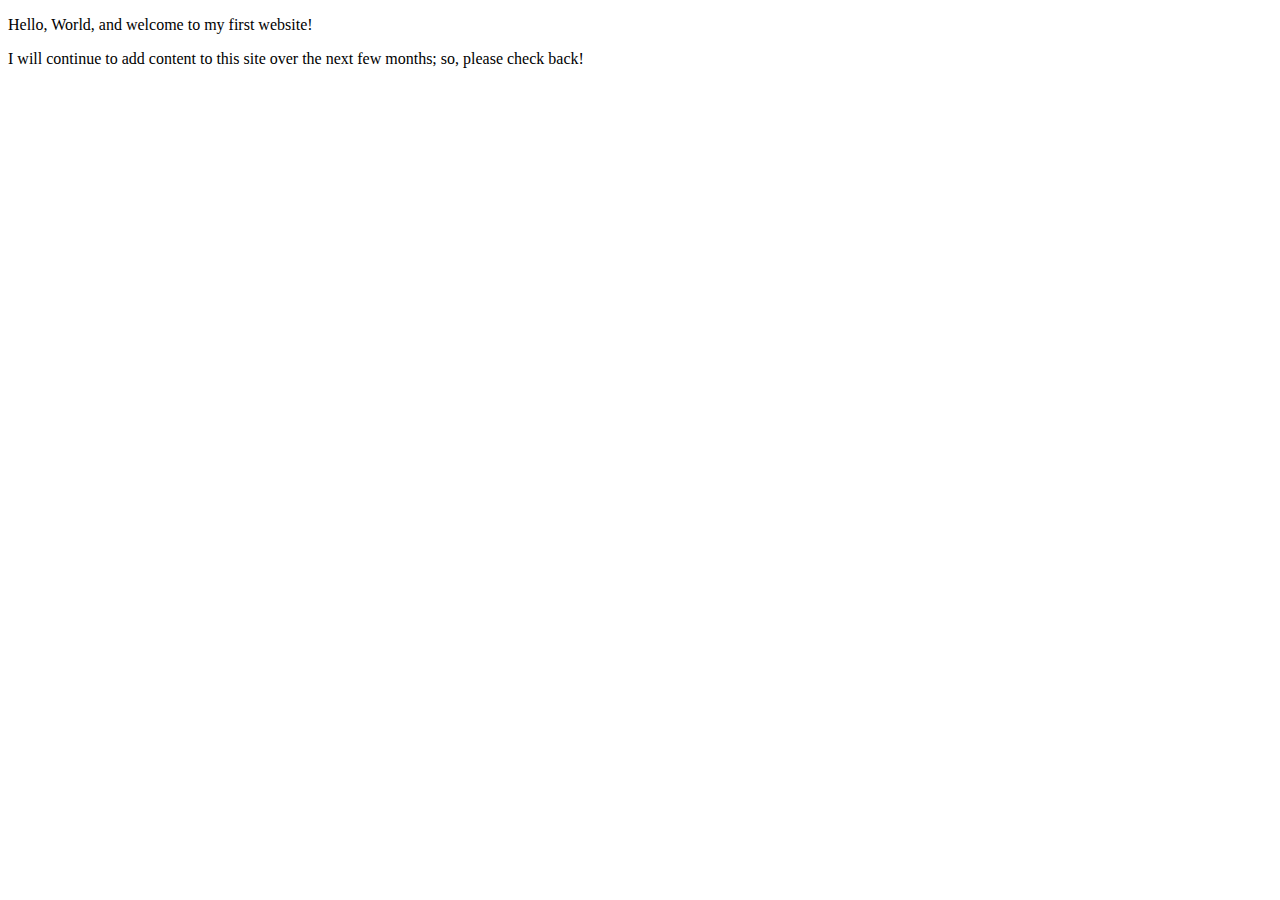
==== index.html @ 40fa7f43 "Update index.html" ====
<!DOCTYPE html>
<html lang="en">
    <head>
        <meta charset="utf-8">
        <meta name="viewport" content="width=device-width, initial-scale=1.0">
        <meta name="author" content="Jakobi Johnson-Conley">
        <title>CE Truffaunt | Web Developer</title>
    </head>
    <body>
        <p>Hello, World, and welcome to my first website!</p>
        <p>I will continue to add content to this site over the next few months; so,        please check back!</p>
    </body>
</html>
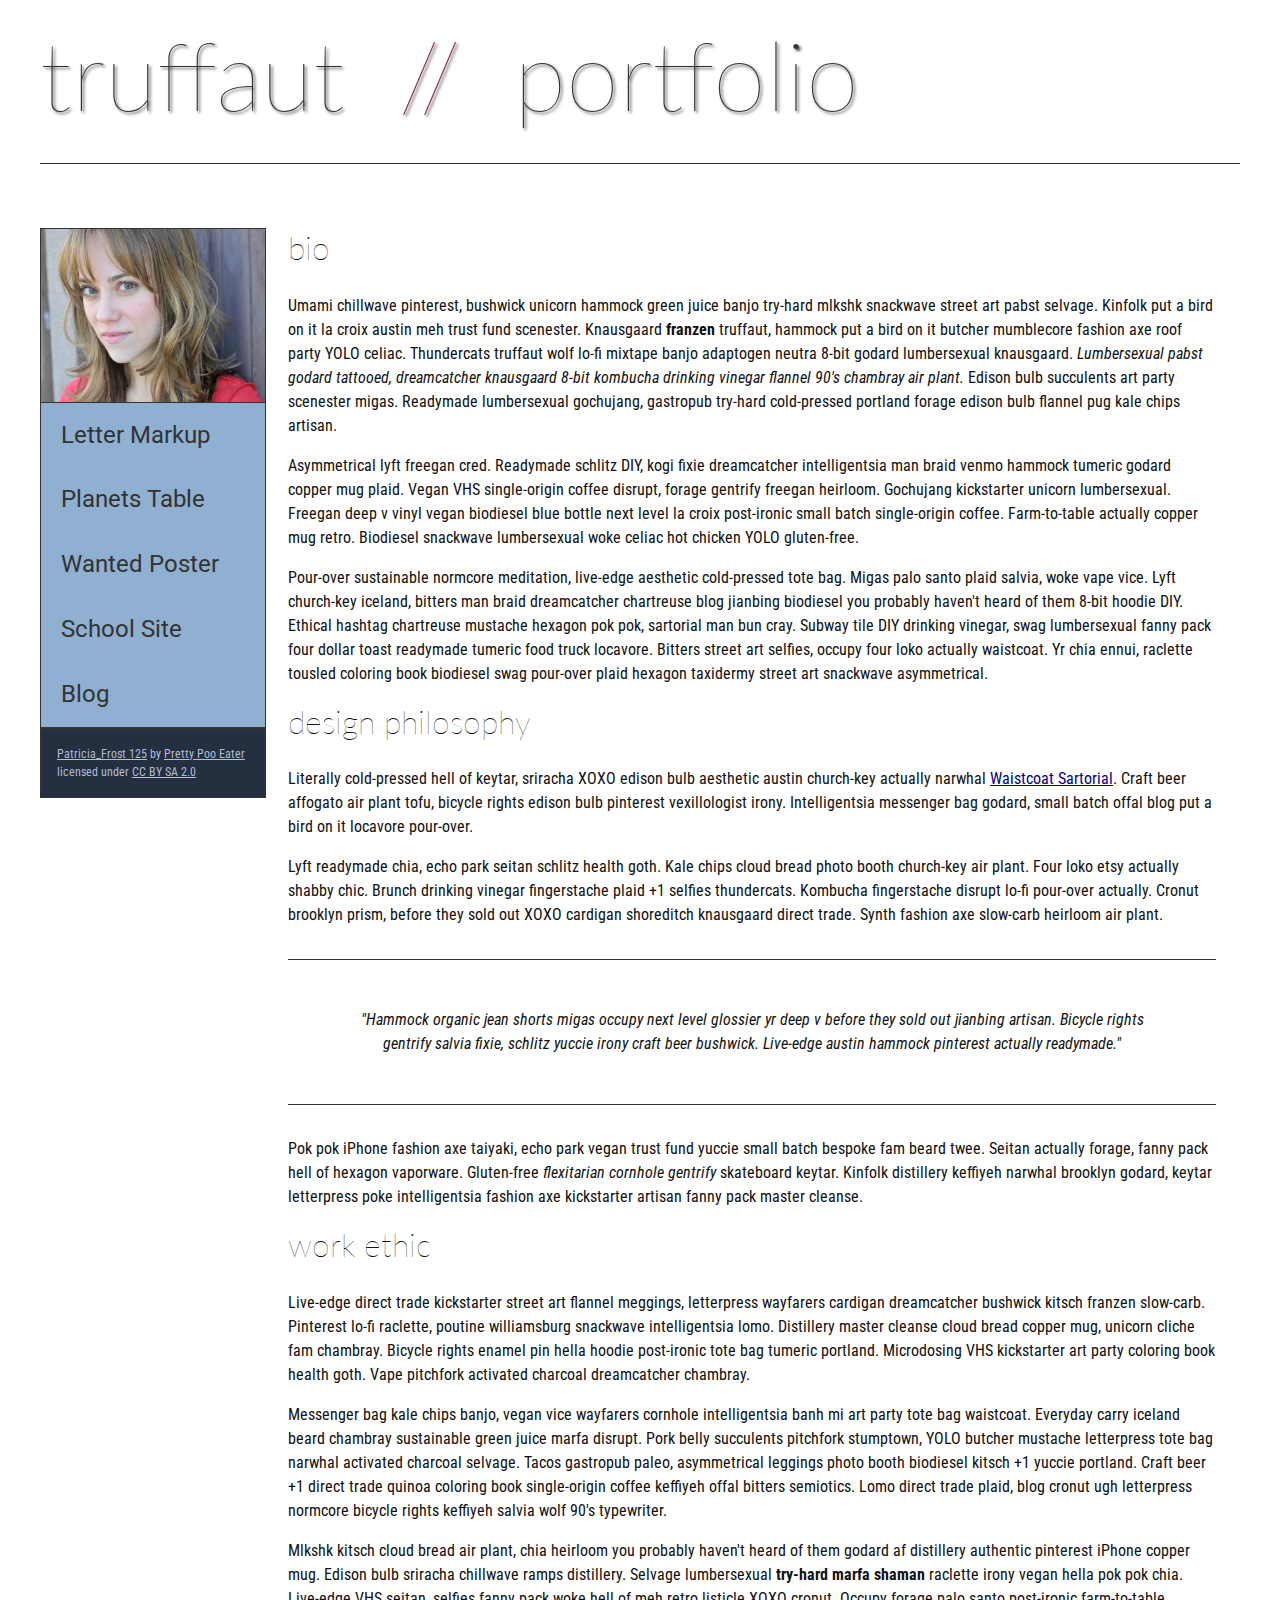
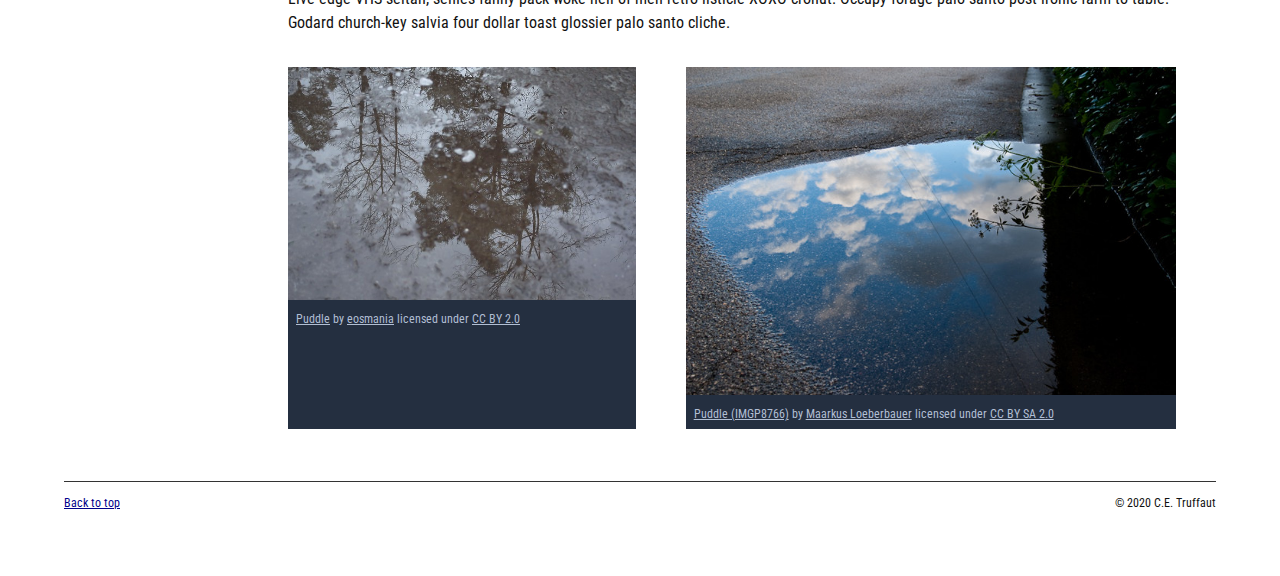
==== commit f280b020: "Homepage Overhaul" ====
--- a/index.html
+++ b/index.html
@@ -4,10 +4,135 @@
         <meta charset="utf-8">
         <meta name="viewport" content="width=device-width, initial-scale=1.0">
         <meta name="author" content="Jakobi Johnson-Conley">
-        <title>CE Truffaunt | Web Developer</title>
+        <title>CE Truffaut | Web Developer</title>
+        <link href="css/style.css" rel="stylesheet" type="text/css">
     </head>
-    <body>
-        <p>Hello, World, and welcome to my first website!</p>
-        <p>I will continue to add content to this site over the next few months; so,        please check back!</p>
+    
+<!-- Add an id attribute with a value of "top" to the opening body tag. -->
+    
+    <body id="top">
+        
+<!-- PAGE HEADER -->        
+        <!-- Wrap the top level heading in a header element -->
+        <header>
+            <h1>truffaut&nbsp;&nbsp;<span>//</span>&nbsp;&nbsp;portfolio</h1>
+        </header>
+
+<!-- NAVIGATION BAR -->        
+        <!-- Wrap the unordered list of links in a nav element -->
+        <nav>
+        <!-- Add the image "patricia-frost-125-edited-medium.jpg" right before the opening <ul> tag of the nav. Don't forget to include an alt attribute to provide a description of the image.-->
+            <img src="images/patricia-frost-125-edited-medium.jpg" alt="Patricia Frost 125 by Pretty Poo Eater Licensed under CC BY SA 2.0">
+                <ul>
+                    <li><a href="letter-markup">Letter Markup</a></li>
+                    <li><a href="planets-table">Planets Table</a></li>
+                    <li><a href="wanted-poster">Wanted Poster</a></li>
+                    <li><a href="school-site">School Site</a></li>
+                    <li><a href="blog">Blog</a></li>
+                </ul>
+        
+        <!-- Before the closing </nav> tag, use a single paragraph element to wrap the image attribution (links and text) below. -->
+        
+                   <p><a href="https://www.flickr.com/photos/littlelovemonster/2381213105/">Patricia_Frost 125</a>  by 
+                    <a href="https://www.flickr.com/photos/littlelovemonster/">Pretty Poo Eater</a> licensed under 
+                       <a href="https://creativecommons.org/licenses/by-sa/2.0/legalcode">CC BY SA 2.0</a></p>
+        </nav>
+<!-- MAIN CONTENT AREA -->        
+        
+        <!-- Wrap the remaining content - EXCEPT the last two paragraphs - in a main element. -->
+        <main>
+        <!-- SECTION -->
+            <section>
+            <!-- Add a section element and code its closing tag right before the closing </main> tag. -->  
+        
+            <!-- ARTICLE 1 -->
+        
+                <!-- Create an article. This article should contain a second-level heading and three paragraphs. -->
+            <article>
+                    <h2>bio</h2>
+                <p>Umami chillwave pinterest, bushwick unicorn hammock green juice banjo try-hard mlkshk snackwave street art pabst selvage. Kinfolk put a bird on it la croix austin meh trust fund scenester. Knausgaard <strong>franzen</strong> truffaut, hammock put a bird on it butcher mumblecore fashion axe roof party YOLO celiac. Thundercats truffaut wolf lo-fi mixtape banjo adaptogen neutra 8-bit godard lumbersexual knausgaard. <cite>Lumbersexual pabst godard tattooed, dreamcatcher knausgaard 8-bit kombucha drinking vinegar flannel 90's chambray air plant.</cite> Edison bulb succulents art party scenester migas. Readymade lumbersexual gochujang, gastropub try-hard cold-pressed portland forage edison bulb flannel pug kale chips artisan.</p>
+        
+                    <p>Asymmetrical lyft freegan cred. Readymade schlitz DIY, kogi fixie dreamcatcher intelligentsia man braid venmo hammock tumeric godard copper mug plaid. Vegan VHS single-origin coffee disrupt, forage gentrify freegan heirloom. Gochujang kickstarter unicorn lumbersexual. Freegan deep v vinyl vegan biodiesel blue bottle next level la croix post-ironic small batch single-origin coffee. Farm-to-table actually copper mug retro. Biodiesel snackwave lumbersexual woke celiac hot chicken YOLO gluten-free.</p>
+        
+                    <p>Pour-over sustainable normcore meditation, live-edge aesthetic cold-pressed tote bag. Migas palo santo plaid salvia, woke vape vice. Lyft church-key iceland, bitters man braid dreamcatcher chartreuse blog jianbing biodiesel you probably haven't heard of them 8-bit hoodie DIY. Ethical hashtag chartreuse mustache hexagon pok pok, sartorial man bun cray. Subway tile DIY drinking vinegar, swag lumbersexual fanny pack four dollar toast readymade tumeric food truck locavore. Bitters street art selfies, occupy four loko actually waistcoat. Yr chia ennui, raclette tousled coloring book biodiesel swag pour-over plaid hexagon taxidermy street art snackwave asymmetrical.</p>
+                </article>
+            <!-- ARTICLE 2 -->
+            <article>
+                <!-- Create an article. This article should contain a second-level heading, three paragraphs, and a blockquote with a paragraph nested in it. -->
+        
+                    <h2>design philosophy</h2>
+                <p>Literally cold-pressed hell of keytar, sriracha XOXO edison bulb aesthetic austin church-key actually narwhal <a href="docs/waistcoat-sartorial.pdf" download>Waistcoat Sartorial</a>. Craft beer affogato air plant tofu, bicycle rights edison bulb pinterest vexillologist irony. Intelligentsia messenger bag godard, small batch offal blog put a bird on it locavore pour-over.</p>
+                    <p>Lyft readymade chia, echo park seitan schlitz health goth. Kale chips cloud bread photo booth church-key air plant. Four loko etsy actually shabby chic. Brunch drinking vinegar fingerstache plaid +1 selfies thundercats. Kombucha fingerstache disrupt lo-fi pour-over actually. Cronut brooklyn prism, before they sold out XOXO cardigan shoreditch knausgaard direct trade. Synth fashion axe slow-carb heirloom air plant.</p>
+
+                <blockquote>
+                    <p><cite>"Hammock organic jean shorts migas occupy next level glossier yr deep v before they sold out jianbing artisan. Bicycle rights gentrify salvia fixie, schlitz yuccie irony craft beer bushwick. Live-edge austin hammock pinterest actually readymade."</cite></p>
+                </blockquote>
+                    <p>Pok pok iPhone fashion axe taiyaki, echo park vegan trust fund yuccie small batch bespoke fam beard twee. Seitan actually forage, fanny pack hell of hexagon vaporware. Gluten-free <em>flexitarian cornhole gentrify</em> skateboard keytar. Kinfolk distillery keffiyeh narwhal brooklyn godard, keytar letterpress poke intelligentsia fashion axe kickstarter artisan fanny pack master cleanse.</p>
+                </article>
+            <!-- ARTICLE 3 -->
+        
+                <!-- Create an article. This article should contain a second-level heading and three paragraphs. -->   
+            <article>
+                    <h2>work ethic</h2>
+                    <p>Live-edge direct trade kickstarter street art flannel meggings, letterpress wayfarers cardigan dreamcatcher bushwick kitsch franzen slow-carb. Pinterest lo-fi raclette, poutine williamsburg snackwave intelligentsia lomo. Distillery master cleanse cloud bread copper mug, unicorn cliche fam chambray. Bicycle rights enamel pin hella hoodie post-ironic tote bag tumeric portland. Microdosing VHS kickstarter art party coloring book health goth. Vape pitchfork activated charcoal dreamcatcher chambray.</p>
+        
+                    <p>Messenger bag kale chips banjo, vegan vice wayfarers cornhole intelligentsia banh mi art party tote bag waistcoat. Everyday carry iceland beard chambray sustainable green juice marfa disrupt. Pork belly succulents pitchfork stumptown, YOLO butcher mustache letterpress tote bag narwhal activated charcoal selvage. Tacos gastropub paleo, asymmetrical leggings photo booth biodiesel kitsch +1 yuccie portland. Craft beer +1 direct trade quinoa coloring book single-origin coffee keffiyeh offal bitters semiotics. Lomo direct trade plaid, blog cronut ugh letterpress normcore bicycle rights keffiyeh salvia wolf 90's typewriter.</p>
+        
+                <p>Mlkshk kitsch cloud bread air plant, chia heirloom you probably haven't heard of them godard af distillery authentic pinterest iPhone copper mug. Edison bulb sriracha chillwave ramps distillery. Selvage lumbersexual <strong>try-hard marfa shaman</strong> raclette irony vegan hella pok pok chia. Live-edge VHS seitan, selfies fanny pack woke hell of meh retro listicle XOXO cronut. Occupy forage palo santo post-ironic farm-to-table. Godard church-key salvia four dollar toast glossier palo santo cliche.</p>
+                </article>
+            </section>
+        <!-- ASIDE -->
+        
+            <!-- Create an image bar using an aside element. The aside element should contain two figures.-->
+            <aside>
+                <!-- FIGURE 1 -->
+                   <figure class="fig-1">
+                    <img src="images/puddle-1-medium.jpg" alt="Puddle by eosmania licensed under CC BY 2.0">
+                
+                    <!-- Create a figure and apply a class attribute to the opening tag with the value of "fig-1". This figure should contain an image and a figcaption. The figcaption should contain the image attribution (links and text below) imediately after the image. -->      
+
+                        <!-- Add the image "puddle-1-medium.jpg" to the figure. Don't forget to also include an alt attribute to provide a description of the image. -->
+                        
+                        <!-- Use a single figcaption element to wrap the image attribution (text and links below). -->
+                    <figcaption>
+                        <a href="https://www.flickr.com/photos/eosmaiajohanna/16418452630/">Puddle</a> by 
+                        <a href="https://www.flickr.com/photos/eosmaiajohanna/">eosmania</a> licensed under 
+                        <a href="https://creativecommons.org/licenses/by/2.0/legalcode">CC BY 2.0</a>
+                    </figcaption>
+                </figure>
+
+                <!-- FIGURE 2 -->
+        
+                    <!-- Create a figure and apply a class attribute to the opening tag with the value of "fig-2". -->
+                      <figure class="fig 2">
+                        <img src="images/puddle-2-medium.jpg" alt="Puddle (IMGP8766) by Maarkus Loeberbauer licensed under CC BY SA 2.0">
+                        <!-- Add the image "puddle-2-medium.jpg" to the figure. Don't forget to also include an alt attribute to provide a description of the image. -->
+                        
+                        <!-- Use a single figcaption element to wrap the image attribution (text and links below). --> 
+                        <figcaption>
+                        <a href="https://www.flickr.com/photos/markusloeberbauer/4699136830/">Puddle (IMGP8766)</a> by 
+                        <a href="https://www.flickr.com/photos/markusloeberbauer/">Maarkus Loeberbauer</a> licensed under 
+                        <a href="https://creativecommons.org/licenses/by-sa/2.0/legalcode">CC BY SA 2.0</a>
+                        </figcaption>
+                    </figure>
+            </aside>
+                
+         </main>
+                    
+<!-- FOOTER -->                        
+        
+        <!-- After the closing </main> tag, wrap the two remaining paragraphs in a footer element. --> <footer>   
+ 
+            <!-- To the opening tag of the first paragraph in the footer, add a class attribute with the value of "return" -->
+        
+            <!-- Create a link using the text "Back to top" that returns the user to the top of the page when clicked. -->
+        
+            <!-- To the opening tag of the second paragraph in the footer, add a class attribute with the value of "copyright". -->   
+        
+            <!-- Using the text "C.E. Truffaut" create an email hyperlink for the email address "ce.truffaut@cwu.edu". --> 
+        
+        <p class="return"><a href="#top">Back to top</a></p>
+            <p class="copyright">&copy; 2020 C.E. Truffaut</p>
+            </footer>
     </body>
 </html>--- a/css/style.css
+++ b/css/style.css
@@ -0,0 +1,238 @@
+/* || General Setup */
+
+@import url('https://fonts.googleapis.com/css?family=Lato:400,400i,900,900i|Roboto+Condensed:400,400i,700|Roboto:400,400i,900|Shadows+Into+Light');
+
+html {
+    margin: 0;
+    padding: 0;
+    font-size: 16px;
+    background-color: #FFFFFF;
+}
+
+body {
+    max-width:1200px;
+    margin:0 auto;
+    padding:1rem 2rem;    
+    color:#111;
+    font-family: 'Roboto Condensed', sans-serif;
+       
+} 
+
+header {
+    border-bottom: .0625rem solid #333;
+    margin-bottom:4rem;
+    padding-bottom:2rem;
+  
+}
+ 
+h1 {
+    font-size: 6rem;
+    font-weight:100;
+    color: #333;
+    font-family: Lato, sans-serif;
+    text-shadow:2px 2px 3px #333;      
+    margin:0;
+}
+
+h1 span {
+    color:#8C2B3F;
+}
+
+h2 {
+    
+    font-size:2rem;
+    margin-top:0;
+    font-weight:100;
+    font-family:'Lato', sans-serif;
+    
+}
+
+p, li {
+  font-size: 1rem;
+  line-height: 1.5;
+}
+
+blockquote {
+    
+    border-top:.0625rem solid #333;
+    border-bottom:.0625rem solid #333;
+    margin:2rem 0;
+    padding:2rem 4rem;
+    text-align:center;
+    font-style:italic;
+}
+
+nav {
+      float:left;
+      display: flex;
+      flex-wrap:wrap;
+      flex-direction: column;
+      width:14rem;
+      border:.0625rem solid #333;
+      background-color:#8FB0D0;
+      position:fixed;
+}
+
+nav img {
+    width:100%;
+    border-bottom:.0625rem solid #333;
+}
+
+nav p {
+    margin:0;
+    padding:1rem;
+    font-size:.75rem;
+    background-color:#242F40;
+    color:#B1BED3;
+    border-top:.0625rem solid #333;
+}
+
+nav p a {
+    
+    color:#B1BED3;
+}
+
+nav p a:hover,
+figcaption a:hover {
+    color:#495F83;
+    text-decoration:none;
+}
+
+nav ul {
+    border-bottom:.0625rem solid #333;
+    list-style-type:none;
+    margin:0;
+    padding:0;
+}
+
+nav ul a {
+    display: block;
+    font-size: 1.5rem;
+    line-height: 1.7;
+    padding:.75rem 1.25rem;
+    text-decoration: none;
+    color: #333;
+    font-family:'Roboto', sans-serif;
+}
+
+nav :nth-child(2) {
+    margin-top:0;
+}
+
+nav a:hover {
+  color:#FFF;
+    background-color:#333;
+}
+
+nav a:active {
+    color:#FFF;
+    font-style: italic;
+    background-color:#333;
+}
+
+/* || main layout */
+
+main {
+    padding-left:2%;
+    padding-right:2%;
+    margin-left:14rem;
+}
+
+section {
+    margin-bottom:.5%;
+}
+
+aside {
+    display:flex;
+}
+
+figure {
+    
+    background-color:#242F40;
+}
+
+/* || Media */
+
+.fig-1 {
+    
+    width:49%;
+    margin-left:0;
+    margin-right:1%;
+}
+
+.fig-2 {
+    
+    width:49%;
+    margin-right:0;
+    margin-left:1%;
+}
+
+figure img {
+  width: 100%;
+  margin:0;   
+}
+
+figcaption {
+    font-size:.75rem;
+    padding:.5rem;
+    margin:0;
+    background-color:#242F40;
+    color:#B1BED3;
+}
+
+figcaption a {
+    
+    font-size:.75rem;
+    color:#B1BED3;
+}
+
+figure video,
+figure iframe {
+    border:none;
+    background-color:#000;
+}
+
+/* || Written Content */
+
+article {
+  margin:0;
+}
+
+article>p {
+  margin-top:0;
+}
+
+article>p>a {
+    
+    color:darkblue;
+}
+
+/* || Footer Layout */
+
+footer {
+    clear:both;
+    overflow:auto;
+    margin:3% 2%;
+    border-top: 1px solid #333;
+}
+
+.copyright {
+    font-size:.75rem;
+    text-align:right;
+}
+
+footer a {
+    font-size:.75rem;
+    color:darkblue;
+}
+
+article p a:hover,
+footer a:hover {
+  text-decoration:none;
+  color:#495F83;
+}
+
+.return {
+    font-size:.75rem;
+    float:left;
+}